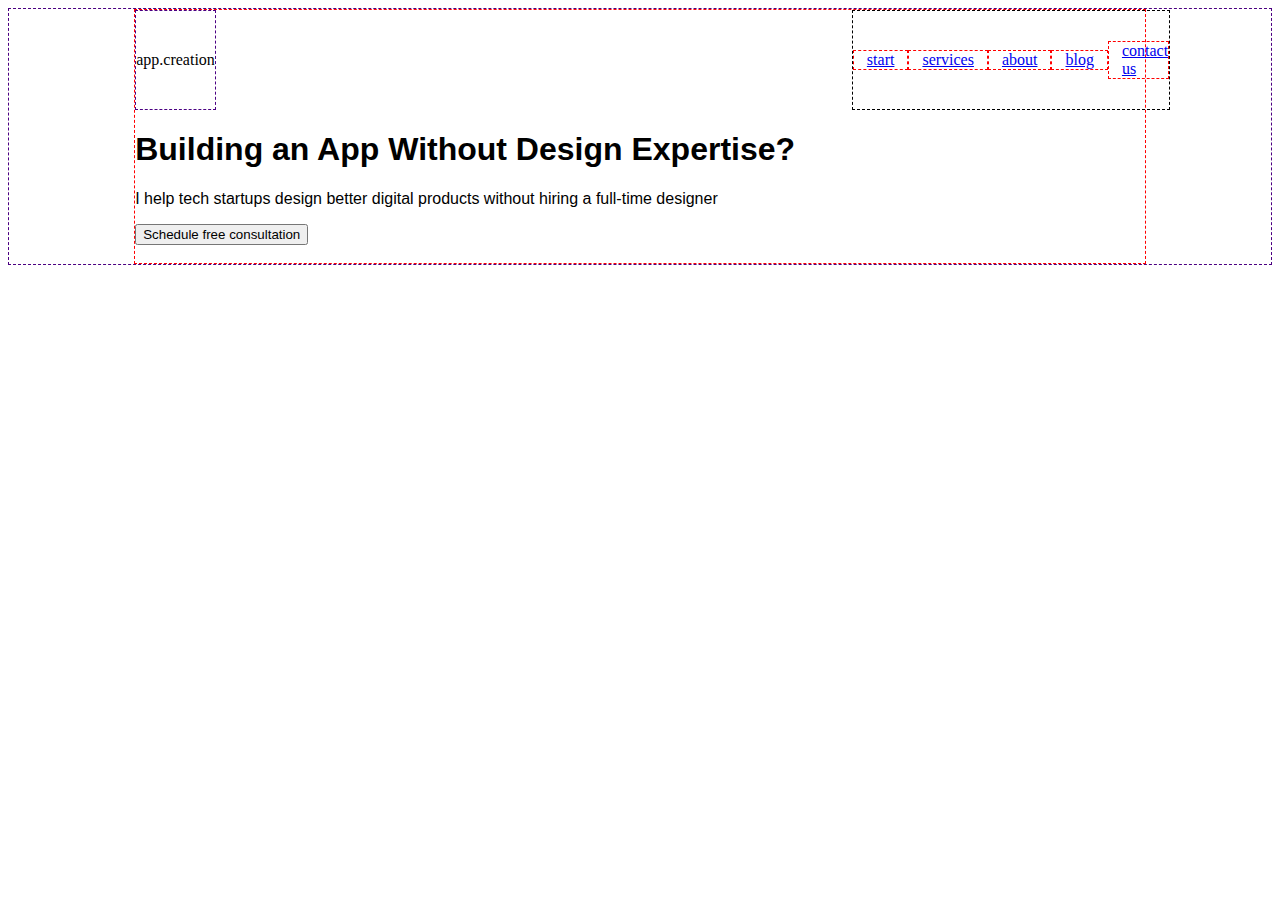
==== index.html @ e2bc7845 "Add files via upload" ====
<!DOCTYPE html>
<html>
<head>
 <meta charset="utf-8">
 <link href="fonts.css" rel="stylesheet">
 <link rel="stylesheet" href="https://fonts.googleapis.com/css2?family=Roboto&display=swap">
 <link href="style.css" rel="stylesheet">
 <title>Мой первый сайт</title>
</head>
<body>
 <div class="wrapper">
 <header class="header">
  <div class="logo">app.creation</div>
  <nav class="menu">
   <a class="menu__item" href="#">start</a>
   <a class="menu__item" href="#">services</a>
   <a class="menu__item" href="#">about</a>
   <a class="menu__item" href="#">blog</a>
   <a class="menu__item" href="#">contact us</a>
  </nav>
 </header>
 <section class="main-section">
  <main class="main-content">
   <h1 class="main-content__title">Building an App Without Design Expertise?</h1>
   <p class="main-content__subtitle">I help tech startups design better digital products
   without
   hiring a full-time designer</p>
   <button class="main-content__button">Schedule free consultation</button>
  </main>
  <div class="image-content">
   <img class="image-content__image" src="" alt=""> 
  </div>
 </section>
</div>
</body>
</html>
---- fonts.css ----
@font-face {
    font-family: "WebFont";
    src: url(WebFont.eot?) format("eot"),
         url(WebFont.woff) format("woff"),
         url(WebFont.ttf) format("truetype");
}

p{font-family: "Webfont", Arial, Helvetica, sans-serif;}
---- style.css ----
body {
    background: white;
    border: dashed 1px indigo;
}
main {
    font-family: 'Roboto Condensed', sans-serif;
    font: normal 16px 'Roboto Condensed', sans-serif;
}

.wrapper {
    margin: auto;
    width: 80%;
    border: dashed 1px red;
}
.logo {
    margin-right: 63%;
    border: dashed 1px indigo;
    padding: 40px 0;
}
.header {
    display: flex;
    justify-content: space-between;
}

.menu {
    border: dashed 1px black;
    display: flex;
    align-items: center;
}

.menu__item {
    padding: 0 13px;
    border: dashed 1px red;
}
.menu__item:last-child {
    padding-right: 0;
}
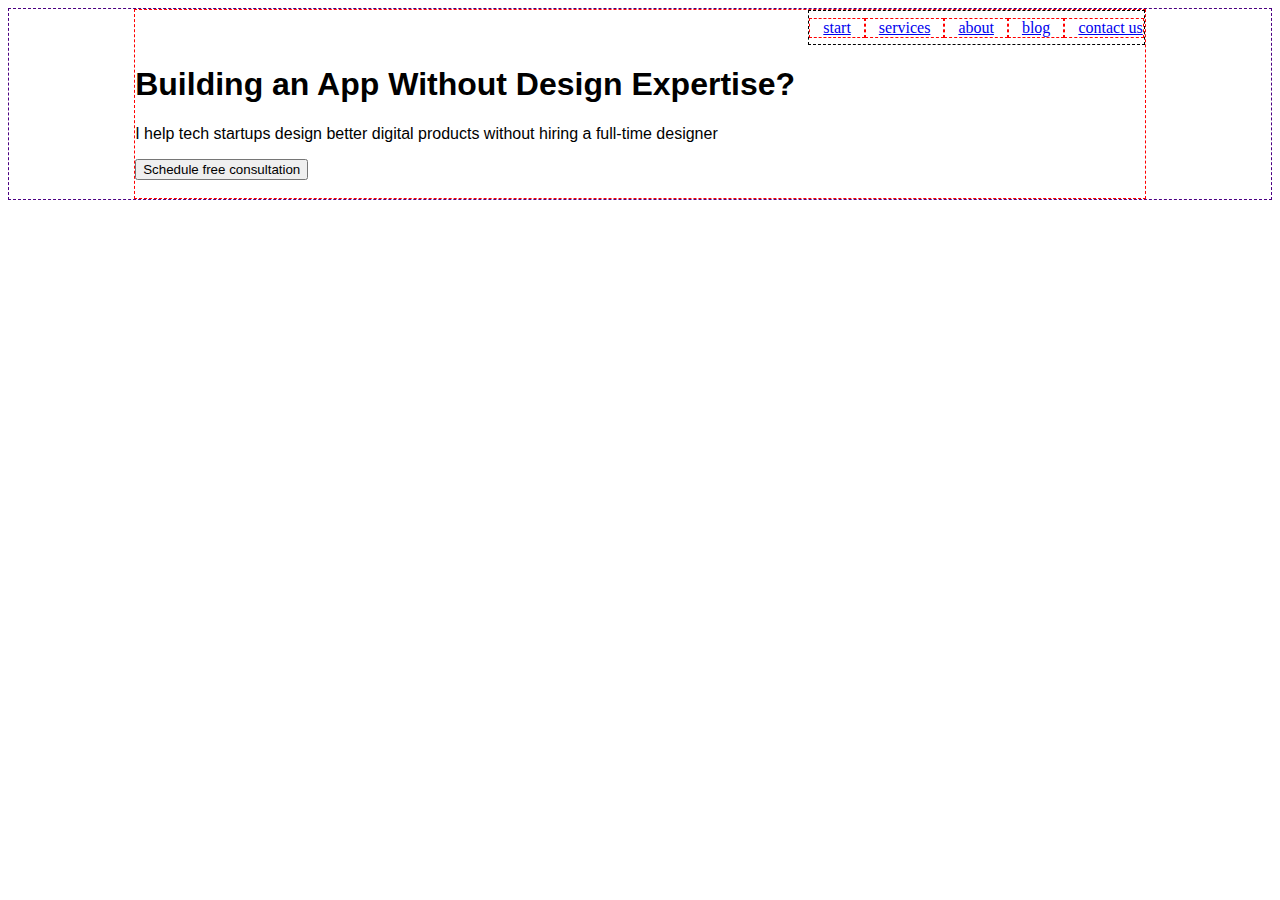
==== commit 1ad7aee4: "Add files via upload" ====
--- a/index.html
+++ b/index.html
@@ -10,7 +10,8 @@
 <body>
  <div class="wrapper">
  <header class="header">
-  <div class="logo">app.creation</div>
+  <!--<div class="logo">app.creation</div>-->
+  <div class="logo"></div>
   <nav class="menu">
    <a class="menu__item" href="#">start</a>
    <a class="menu__item" href="#">services</a>
--- a/fonts.css
+++ b/fonts.css
@@ -5,4 +5,4 @@
          url(WebFont.ttf) format("truetype");
 }
 
-p{font-family: "Webfont", Arial, Helvetica, sans-serif;}+p{font-family: "PT Serif", "Webfont", Arial, Helvetica, sans-serif;}--- a/style.css
+++ b/style.css
@@ -13,9 +13,11 @@
     border: dashed 1px red;
 }
 .logo {
-    margin-right: 63%;
-    border: dashed 1px indigo;
-    padding: 40px 0;
+    background: url('img/logo.svg');
+    //font: bold 24px/31px pt_serif, Arial, Helvetica, sans-serif;
+    width: 190px;
+    height: 35px;
+        
 }
 .header {
     display: flex;
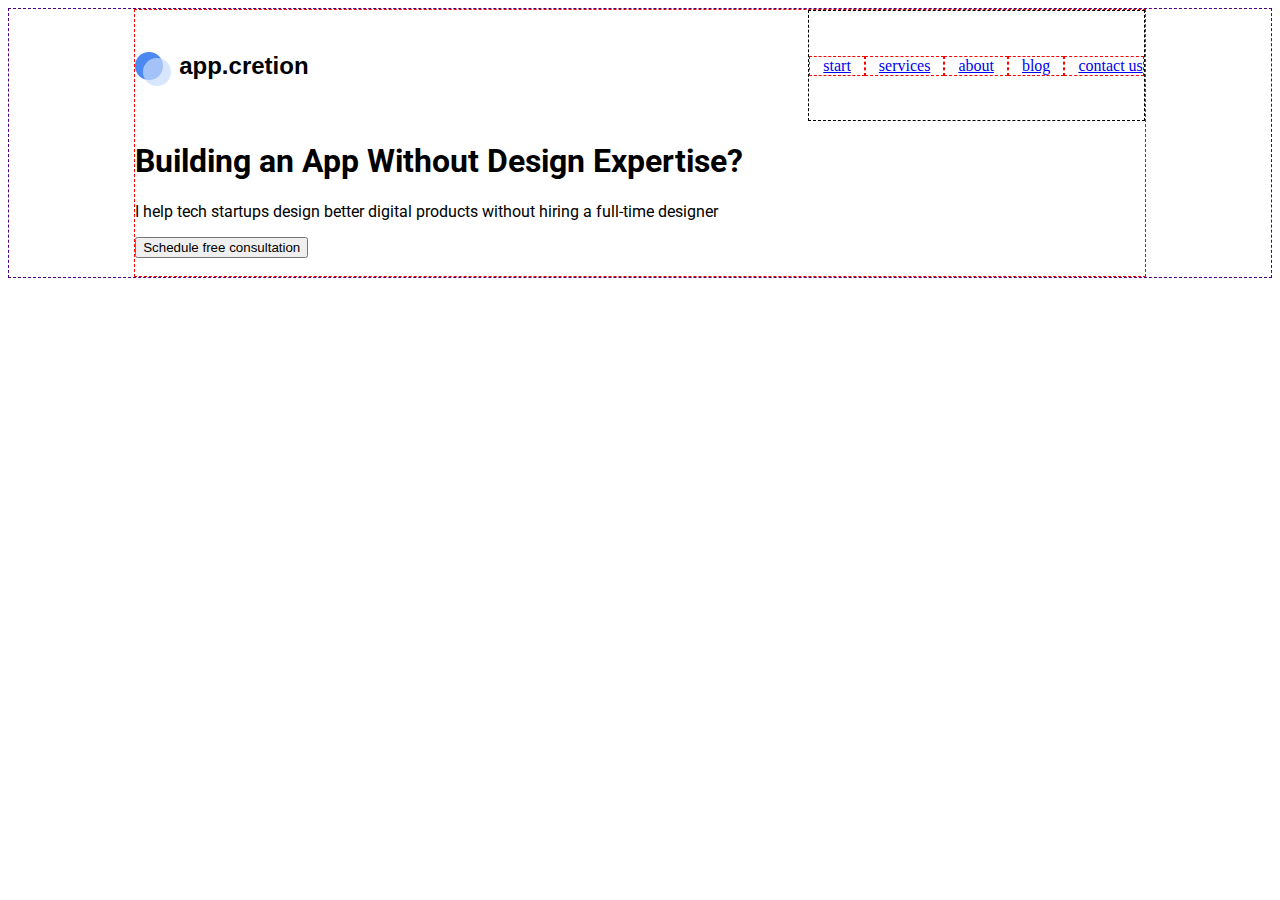
==== commit 7c148616: "Add files via upload" ====
--- a/index.html
+++ b/index.html
@@ -2,16 +2,19 @@
 <html>
 <head>
  <meta charset="utf-8">
- <link href="fonts.css" rel="stylesheet">
- <link rel="stylesheet" href="https://fonts.googleapis.com/css2?family=Roboto&display=swap">
+ <link rel="stylesheet" href="fonts.css" >
+ <link rel="stylesheet" href="https://fonts.googleapis.com/css2?family=Roboto">
  <link href="style.css" rel="stylesheet">
  <title>Мой первый сайт</title>
 </head>
 <body>
  <div class="wrapper">
  <header class="header">
-  <!--<div class="logo">app.creation</div>-->
-  <div class="logo"></div>
+  <div class="logo">
+    <div class="logo__circle logo__circle_color_dark-blue"></div>
+    <div class="logo__circle logo__circle_color_blue"></div> 
+    app.cretion
+  </div>
   <nav class="menu">
    <a class="menu__item" href="#">start</a>
    <a class="menu__item" href="#">services</a>
--- a/fonts.css
+++ b/fonts.css
@@ -1,8 +1,17 @@
+
 @font-face {
-    font-family: "WebFont";
-    src: url(WebFont.eot?) format("eot"),
-         url(WebFont.woff) format("woff"),
-         url(WebFont.ttf) format("truetype");
+    font-family: 'pt_serifbold';
+    src: url('fonts/ptserif-bold-webfont.woff') format('woff');
+    font-weight: normal;
+    font-style: normal;
+
 }
 
-p{font-family: "PT Serif", "Webfont", Arial, Helvetica, sans-serif;}+
+@font-face {
+    font-family: 'pt_serifregular';
+    src: url('fonts/ptserif-regular-webfont.woff') format('woff');
+    font-weight: normal;
+    font-style: normal;
+
+}--- a/style.css
+++ b/style.css
@@ -3,8 +3,8 @@
     border: dashed 1px indigo;
 }
 main {
-    font-family: 'Roboto Condensed', sans-serif;
-    font: normal 16px 'Roboto Condensed', sans-serif;
+    font-family: 'Roboto', sans-serif;
+    font: normal 16px 'Roboto', sans-serif;
 }
 
 .wrapper {
@@ -13,12 +13,39 @@
     border: dashed 1px red;
 }
 .logo {
-    background: url('img/logo.svg');
-    //font: bold 24px/31px pt_serif, Arial, Helvetica, sans-serif;
-    width: 190px;
-    height: 35px;
-        
+    font: bold 24px/31px "pt_serifbol", Arial, Helvetica, sans-serif;
+    padding: 40px 0;
+    position: relative;
+    padding-left: 44px;
+    
+
+    
+       
+     
 }
+
+.logo__circle {
+    width: 28px;
+    height: 28px;
+    left: 0;
+    top: 50%;
+    position: absolute;
+    transform: translateY(-50%); 
+    border-radius: 50%;
+    opacity: .7;
+
+}
+
+.logo__circle_color_blue {
+    left: 8px;
+    top: 56%;
+    background: #C8DBFB;
+}
+
+.logo__circle_color_dark-blue {
+    background: #0056EC;
+}
+
 .header {
     display: flex;
     justify-content: space-between;
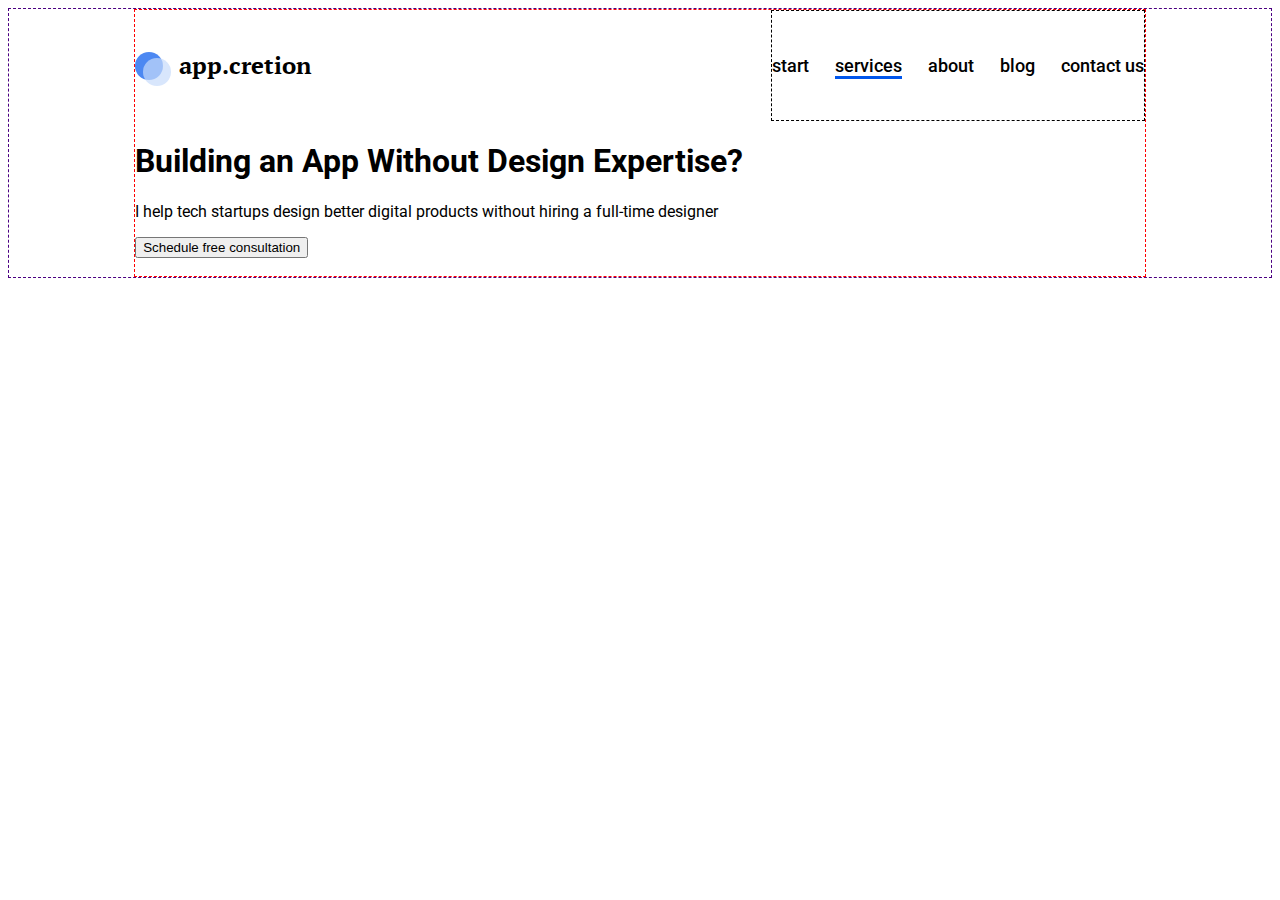
==== commit afe2dd91: "Add files via upload" ====
--- a/index.html
+++ b/index.html
@@ -17,7 +17,7 @@
   </div>
   <nav class="menu">
    <a class="menu__item" href="#">start</a>
-   <a class="menu__item" href="#">services</a>
+   <a class="menu__item menu__item_active" href="#">services</a>
    <a class="menu__item" href="#">about</a>
    <a class="menu__item" href="#">blog</a>
    <a class="menu__item" href="#">contact us</a>
--- a/fonts.css
+++ b/fonts.css
@@ -7,11 +7,3 @@
 
 }
 
-
-@font-face {
-    font-family: 'pt_serifregular';
-    src: url('fonts/ptserif-regular-webfont.woff') format('woff');
-    font-weight: normal;
-    font-style: normal;
-
-}--- a/style.css
+++ b/style.css
@@ -13,15 +13,10 @@
     border: dashed 1px red;
 }
 .logo {
-    font: bold 24px/31px "pt_serifbol", Arial, Helvetica, sans-serif;
+    font: bold 24px/31px "pt_serifbold", Arial, Helvetica, sans-serif;
     padding: 40px 0;
     position: relative;
-    padding-left: 44px;
-    
-
-    
-       
-     
+    padding-left: 44px;   
 }
 
 .logo__circle {
@@ -58,9 +53,30 @@
 }
 
 .menu__item {
-    padding: 0 13px;
-    border: dashed 1px red;
+    position: relative;
+    margin-right: 26px;
+    font: 500 18px/21px 'Roboto', arial, helvetica, sans-serif;
+    color: #000;
+    text-decoration: none;
+    transition: opacity .5s;
 }
 .menu__item:last-child {
-    padding-right: 0;
+    margin-right: 0;
+}
+.menu__item:after {
+    position: absolute;
+    display: block;
+    content: '';
+    left: 0;
+    width: 100%;
+    height: 3px;
+    background: #0056EC;
+    opacity: 0;
+    transition: .5s;
+}
+.menu__item:hover{
+    opacity: .5;
+}
+.menu__item:hover:after, .menu__item_active:after{
+    opacity: 1;
 }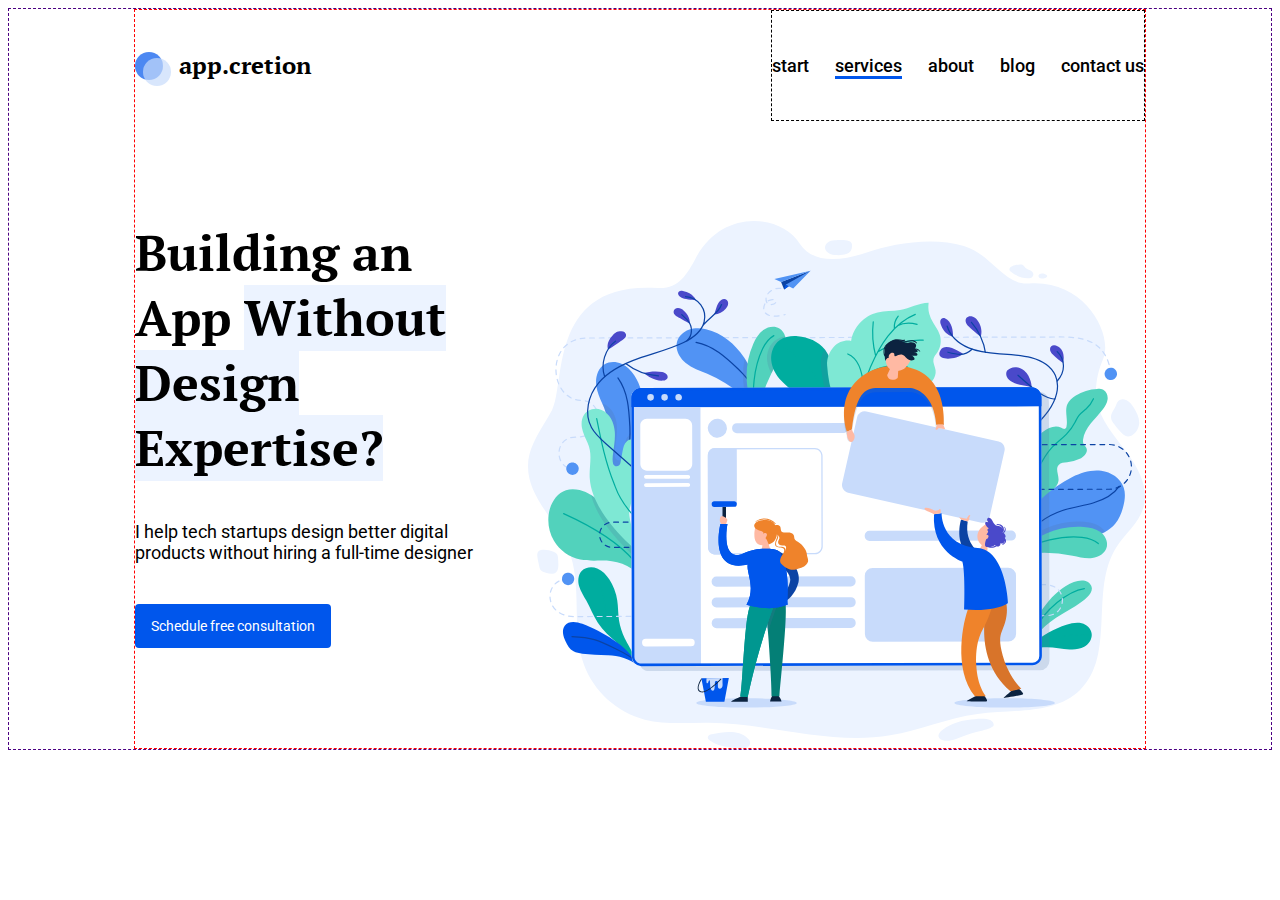
==== commit e21ecefd: "Add files via upload" ====
--- a/index.html
+++ b/index.html
@@ -23,17 +23,15 @@
    <a class="menu__item" href="#">contact us</a>
   </nav>
  </header>
- <section class="main-section">
-  <main class="main-content">
-   <h1 class="main-content__title">Building an App Without Design Expertise?</h1>
-   <p class="main-content__subtitle">I help tech startups design better digital products
+ <section class="main">
+   <h1 class="main__title">
+     Building an App 
+     <span class="main__title-text_highlight">
+     Without Design Expertise?</span></h1>
+   <p class="main__subtitle">I help tech startups design better digital products
    without
    hiring a full-time designer</p>
-   <button class="main-content__button">Schedule free consultation</button>
-  </main>
-  <div class="image-content">
-   <img class="image-content__image" src="" alt=""> 
-  </div>
+   <a class="main__button" href="">Schedule free consultation</a>
  </section>
 </div>
 </body>
--- a/style.css
+++ b/style.css
@@ -44,6 +44,7 @@
 .header {
     display: flex;
     justify-content: space-between;
+    margin-bottom: 100px;
 }
 
 .menu {
@@ -79,4 +80,32 @@
 }
 .menu__item:hover:after, .menu__item_active:after{
     opacity: 1;
+}
+.main {
+    padding:0 63% 100px 0;
+    background:top right no-repeat url(img/Frame.svg);
+}
+.main__title {
+    margin:0 0 40px 0;
+    font: bold 50px/65px "pt_serifbold", Arial, Helvetica, sans-serif;
+}
+.main__subtitle {
+    margin:0 0 41px 0;
+    font: 18px/21px 'Roboto', arial, helvetica, sans-serif;
+}
+.main__button {
+    display: inline-block;
+    font: 14px/16px'Roboto', arial, helvetica, sans-serif;
+    color:#fff;
+    background: #0056EC;
+    padding: 14px 16px;
+    text-decoration: none;
+    border-radius: 4px;
+    transition: opacity .5s;
+}
+.main__button:hover {
+    opacity: .5;
+}
+.main__title-text_highlight {
+    background: #ECF3FF;
 }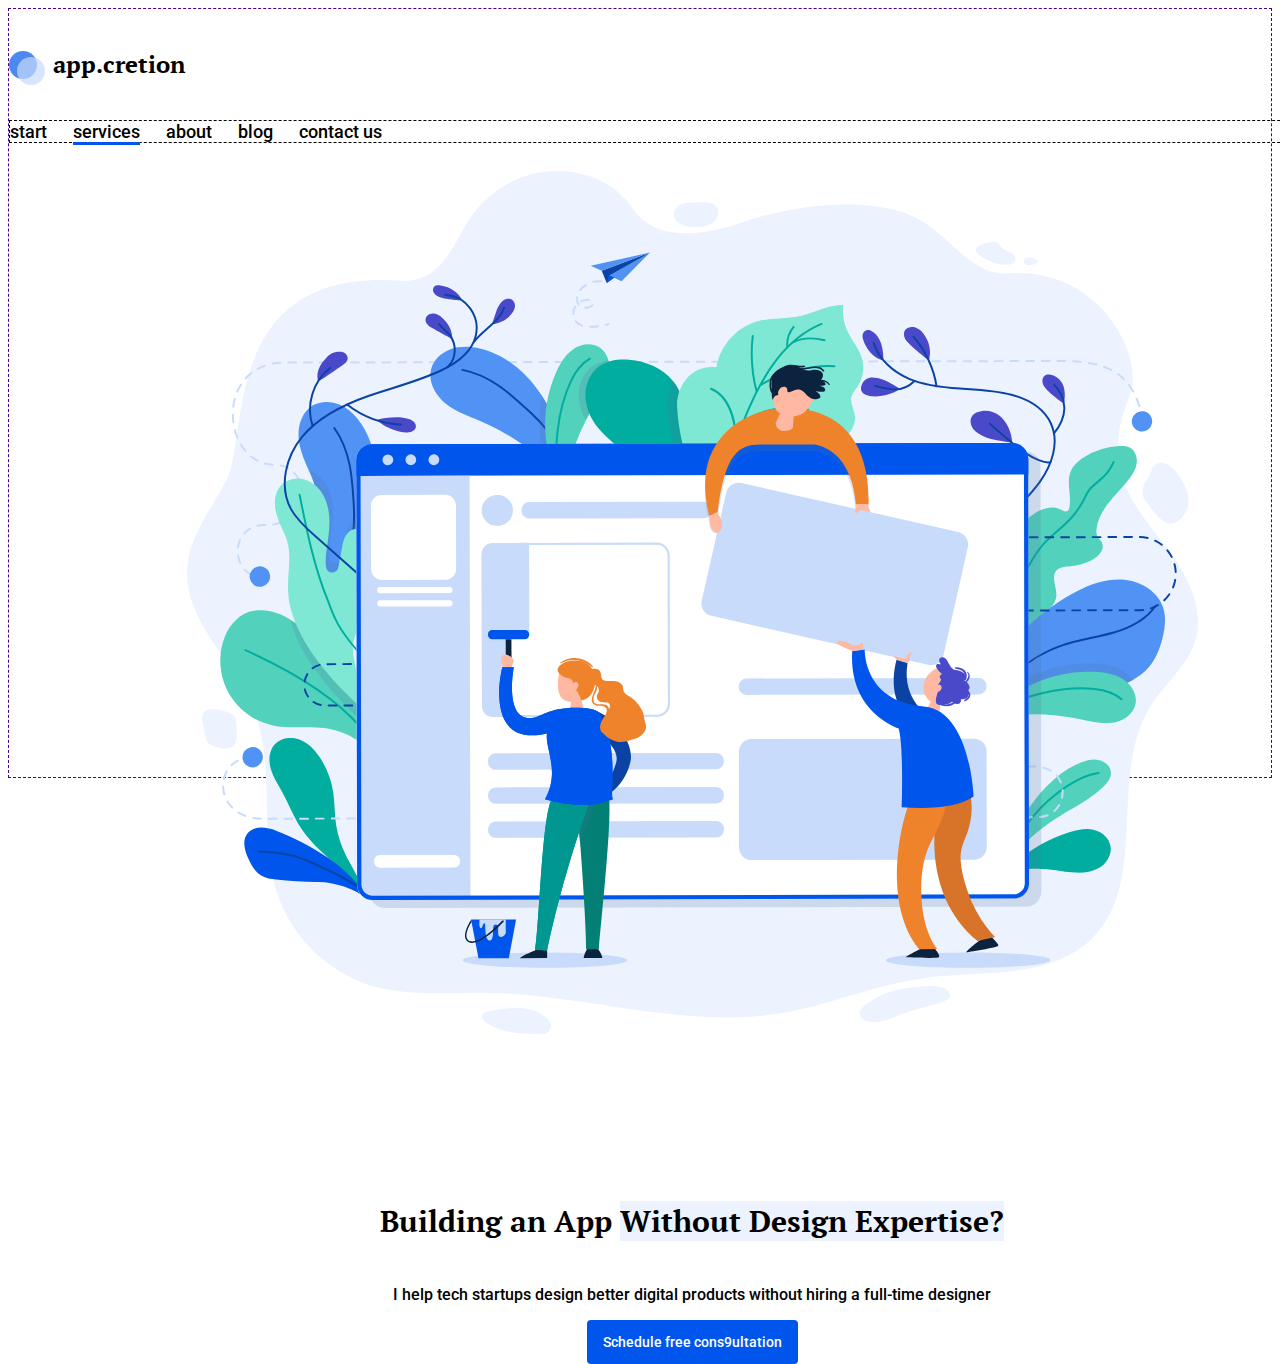
==== commit 1ce742ef: "Add files via upload" ====
--- a/index.html
+++ b/index.html
@@ -2,6 +2,7 @@
 <html>
 <head>
  <meta charset="utf-8">
+ <meta name="viewport" content="width=device-width, initial-scale=1">
  <link rel="stylesheet" href="fonts.css" >
  <link rel="stylesheet" href="https://fonts.googleapis.com/css2?family=Roboto">
  <link href="style.css" rel="stylesheet">
@@ -30,8 +31,8 @@
      Without Design Expertise?</span></h1>
    <p class="main__subtitle">I help tech startups design better digital products
    without
-   hiring a full-time designer</p>
-   <a class="main__button" href="">Schedule free consultation</a>
+   hiring a&nbsp;full-time designer</p>
+   <a class="main__button" href="">Schedule free cons9ultation</a>
  </section>
 </div>
 </body>
--- a/style.css
+++ b/style.css
@@ -8,9 +8,9 @@
 }
 
 .wrapper {
-    margin: auto;
-    width: 80%;
-    border: dashed 1px red;
+    position: relative;
+    width: 1366px;
+    height: 768px;
 }
 .logo {
     font: bold 24px/31px "pt_serifbold", Arial, Helvetica, sans-serif;
@@ -41,10 +41,9 @@
     background: #0056EC;
 }
 
+
 .header {
-    display: flex;
-    justify-content: space-between;
-    margin-bottom: 100px;
+    margin-bottom: 28px;
 }
 
 .menu {
@@ -82,20 +81,23 @@
     opacity: 1;
 }
 .main {
-    padding:0 63% 100px 0;
+    text-align: center;
+    padding:74% 0 0;
     background:top right no-repeat url(img/Frame.svg);
+    background-size: 74%;
+    background-position: top center
 }
 .main__title {
-    margin:0 0 40px 0;
-    font: bold 50px/65px "pt_serifbold", Arial, Helvetica, sans-serif;
+    margin-bottom:44px;
+    font: bold 30px/39px "pt_serifbold", Arial, Helvetica, sans-serif;
 }
 .main__subtitle {
-    margin:0 0 41px 0;
-    font: 18px/21px 'Roboto', arial, helvetica, sans-serif;
+    margin: bottom 25px;;
+    font: 500 16px/19px 'Roboto', arial, helvetica, sans-serif;
 }
 .main__button {
     display: inline-block;
-    font: 14px/16px'Roboto', arial, helvetica, sans-serif;
+    font: 500 14px/16px'Roboto', arial, helvetica, sans-serif;
     color:#fff;
     background: #0056EC;
     padding: 14px 16px;
@@ -108,4 +110,6 @@
 }
 .main__title-text_highlight {
     background: #ECF3FF;
-}+}
+
+@media (max-width:768px) {.menu {display: none;}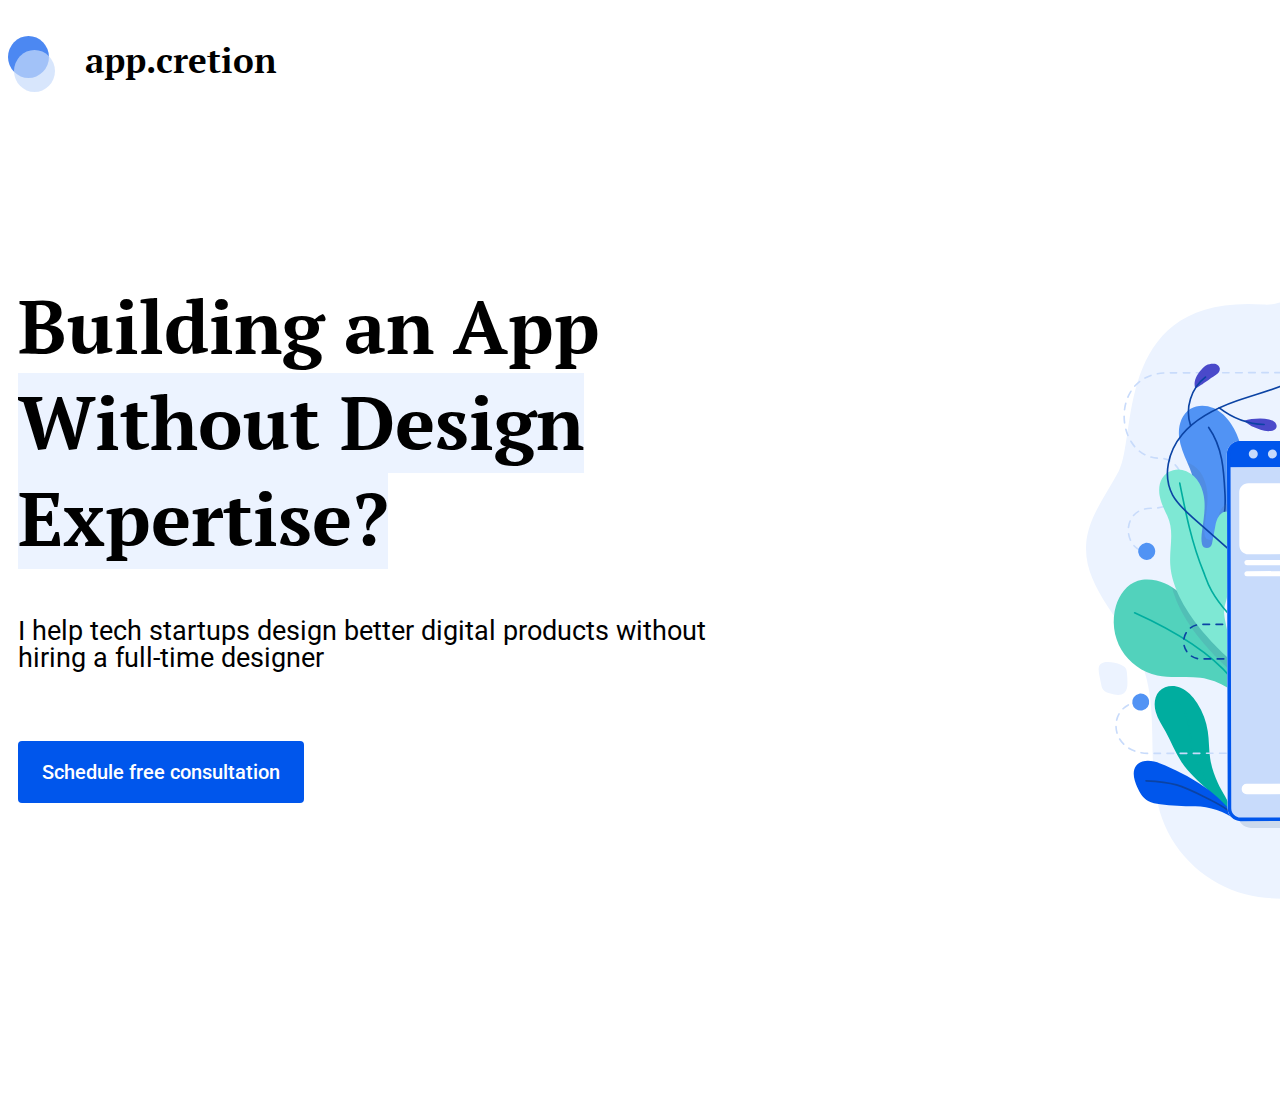
==== commit f56e01b7: "Add files via upload" ====
--- a/index.html
+++ b/index.html
@@ -32,7 +32,7 @@
    <p class="main__subtitle">I help tech startups design better digital products
    without
    hiring a&nbsp;full-time designer</p>
-   <a class="main__button" href="">Schedule free cons9ultation</a>
+   <a class="main__button" href="">Schedule free consultation</a>
  </section>
 </div>
 </body>
--- a/style.css
+++ b/style.css
@@ -1,6 +1,5 @@
 body {
     background: white;
-    border: dashed 1px indigo;
 }
 main {
     font-family: 'Roboto', sans-serif;
@@ -9,20 +8,20 @@
 
 .wrapper {
     position: relative;
-    width: 1366px;
-    height: 768px;
+    width: 1920px;
+    height: 1080px;
 }
 .logo {
-    font: bold 24px/31px "pt_serifbold", Arial, Helvetica, sans-serif;
-    padding: 40px 0;
+    font: bold 35px/25px "pt_serifbold", Arial, Helvetica, sans-serif;
+    padding: 40px 94px;
     position: relative;
-    padding-left: 44px;   
+    padding-left: 77px;   
 }
 
 .logo__circle {
-    width: 28px;
-    height: 28px;
-    left: 0;
+    width: 41px;
+    height: 42px;
+    left: 4;
     top: 50%;
     position: absolute;
     transform: translateY(-50%); 
@@ -32,30 +31,35 @@
 }
 
 .logo__circle_color_blue {
-    left: 8px;
-    top: 56%;
+    left: 6px;
+    top: 60%;
     background: #C8DBFB;
 }
 
 .logo__circle_color_dark-blue {
     background: #0056EC;
+    left: 0;
+    top: 47%;
 }
 
 
 .header {
-    margin-bottom: 28px;
+    display: flex;
+    justify-content: space-between;
+    margin-bottom: 100px;
+    padding-left: 100;
 }
 
 .menu {
-    border: dashed 1px black;
     display: flex;
     align-items: center;
+    padding-right: 43;
 }
 
 .menu__item {
     position: relative;
-    margin-right: 26px;
-    font: 500 18px/21px 'Roboto', arial, helvetica, sans-serif;
+    margin-right: 35px;
+    font: 500 27px/24px 'Roboto', arial, helvetica, sans-serif;
     color: #000;
     text-decoration: none;
     transition: opacity .5s;
@@ -69,7 +73,7 @@
     content: '';
     left: 0;
     width: 100%;
-    height: 3px;
+    height: 5px;
     background: #0056EC;
     opacity: 0;
     transition: .5s;
@@ -81,29 +85,28 @@
     opacity: 1;
 }
 .main {
-    text-align: center;
-    padding:74% 0 0;
+    text-align: left;
+    padding:16px 59% 130px 10px;
     background:top right no-repeat url(img/Frame.svg);
-    background-size: 74%;
-    background-position: top center
+
 }
 .main__title {
-    margin-bottom:44px;
-    font: bold 30px/39px "pt_serifbold", Arial, Helvetica, sans-serif;
+    margin:60 0 74 0;
+    font: bold 75px/96px "pt_serifbold", Arial, Helvetica, sans-serif;
 }
 .main__subtitle {
-    margin: bottom 25px;;
-    font: 500 16px/19px 'Roboto', arial, helvetica, sans-serif;
+    margin:35px 60px 69px 0;
+    font:27px/27px 'Roboto', arial, helvetica, sans-serif;
 }
 .main__button {
-    display: inline-block;
-    font: 500 14px/16px'Roboto', arial, helvetica, sans-serif;
+    display:inline-block;
+    font: 500 20px/20px'Roboto', arial, helvetica, sans-serif;
     color:#fff;
-    background: #0056EC;
-    padding: 14px 16px;
+    padding: 21px 24px;
     text-decoration: none;
     border-radius: 4px;
     transition: opacity .5s;
+    background: #0056EC;
 }
 .main__button:hover {
     opacity: .5;
@@ -112,4 +115,28 @@
     background: #ECF3FF;
 }
 
-@media (max-width:768px) {.menu {display: none;}+@media (max-width:768px) {
+    .menu {
+        display: none;
+    }
+    .header {
+        margin-bottom: 28px;
+    }
+    .main {
+        padding:74% 0 0;
+        background-size: 74%;
+        background-position: top center
+    }
+    .main__title {
+        margin-bottom:44px;
+        font: bold 30px/39px "pt_serifbold", Arial, Helvetica, sans-serif;
+    }
+    .main__subtitle {
+        margin-bottom: 25px;
+        font: 500 16px/19px 'Roboto', arial, helvetica, sans-serif;    
+    }    
+    .main__button {
+        display: inline-block;
+        font: 500 14px/16px'Roboto', arial, helvetica, sans-serif;
+    }
+}